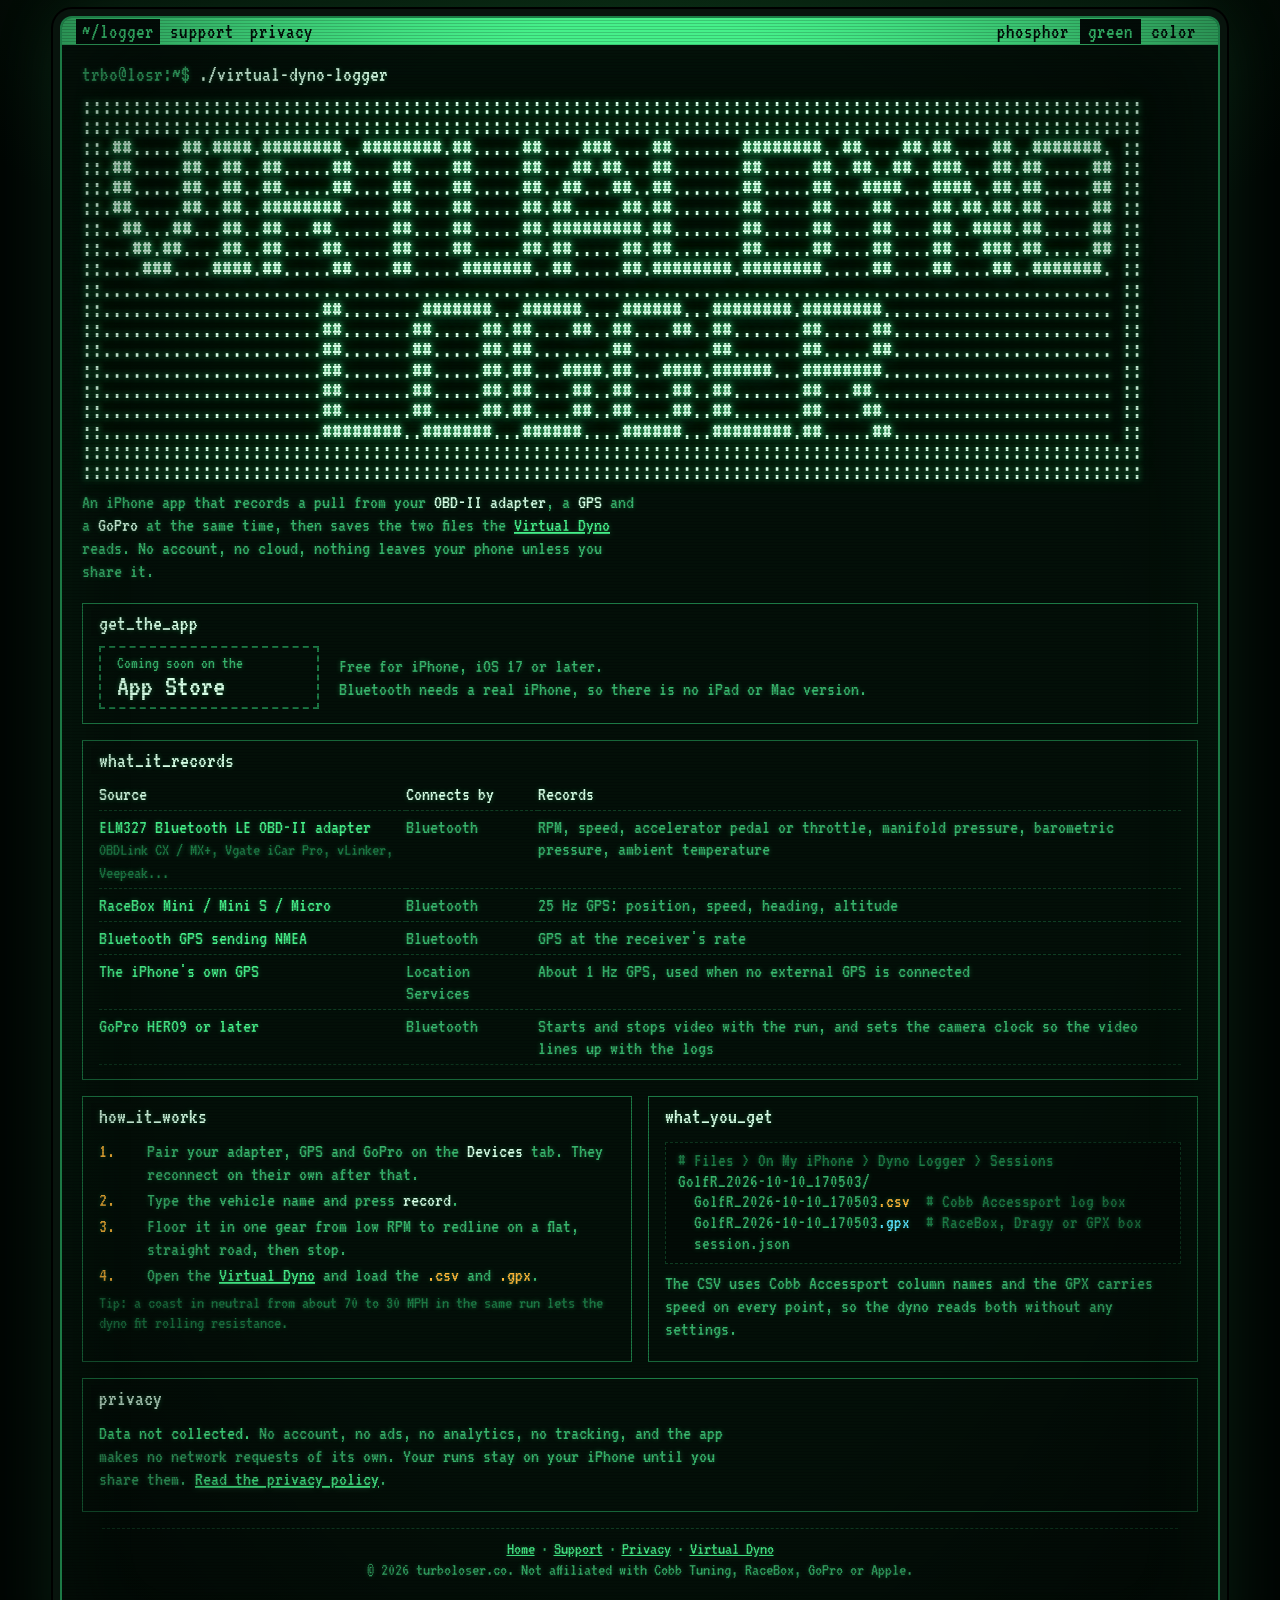
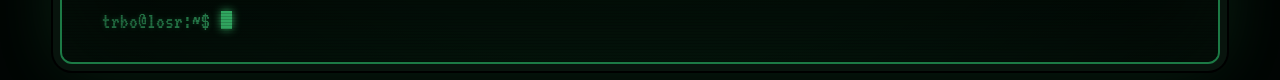
==== index.html @ 75810729 "Support site for the Virtual Dyno Logger iOS app Landing, support and privacy pages plus a 404, styl" ====
<!doctype html>
<html lang="en"><head><meta charset="utf-8">
<meta name="viewport" content="width=device-width, initial-scale=1, viewport-fit=cover">
<meta name="color-scheme" content="dark">
<script>try{let p;try{p=localStorage.getItem("vdl-phosphor")}catch{}document.documentElement.dataset.phosphor=["green","color"].includes(p)?p:"green"}catch{}
try{let s;try{s=sessionStorage.getItem("vdl-boot");sessionStorage.setItem("vdl-boot","1")}catch{}if(!matchMedia("(prefers-reduced-motion:reduce)").matches&&!s)document.documentElement.classList.add("bt")}catch{}</script>
<title>Virtual Dyno Logger for iPhone</title>
<meta name="description" content="Record OBD-II, GPS and GoPro at once on your iPhone and get the two files the Virtual Dyno reads. No account, nothing leaves your phone.">
<link rel="canonical" href="https://dynologger.turboloser.co/">
<link rel="icon" href="/icons/icon-192.png" type="image/png">
<link rel="apple-touch-icon" href="/icons/apple-touch-icon.png">
<meta name="theme-color" content="#010503">
<meta property="og:type" content="website">
<meta property="og:site_name" content="Virtual Dyno Logger">
<meta property="og:title" content="Virtual Dyno Logger for iPhone">
<meta property="og:description" content="Record OBD-II, GPS and GoPro at once on your iPhone and get the two files the Virtual Dyno reads. No account, nothing leaves your phone.">
<meta property="og:url" content="https://dynologger.turboloser.co/">
<link rel="preload" href="/fonts/vt323-latin-400-normal.woff2" as="font" type="font/woff2" crossorigin>
<link rel="stylesheet" href="/style.css">
</head>
<body>
<a class="skip" href="#main">Skip to content</a>
<div class="win">
<div class="crt" aria-hidden="true"></div>
<div class="bar"><nav aria-label="Site"><a href="/" aria-current="page">~/logger</a><a href="/support/">support</a><a href="/privacy/">privacy</a></nav><div class="ph" id="phos" role="group" aria-label="Phosphor color"><span class="pl" aria-hidden="true">phosphor</span><button type="button" data-p="green" aria-pressed="true">green</button><button type="button" data-p="color" aria-pressed="false">color</button></div></div>
<div class="app">
<header class="hgrp">
 <div class="boot" aria-hidden="true">trbo@losr:~$ <span class="type">./virtual-dyno-logger</span></div>
 <h1 class="vh">Virtual Dyno Logger</h1>
 <div class="ban">
 <div class="art row" aria-hidden="true">::::::::::::::::::::::::::::::::::::::::::::::::::::::::::::::::::::::::::::::::::::::::::::::::::::::::::
::::::::::::::::::::::::::::::::::::::::::::::::::::::::::::::::::::::::::::::::::::::::::::::::::::::::::
::.##.....##.####.########..########.##.....##....###....##.......########..##....##.##....##..#######. ::
::.##.....##..##..##.....##....##....##.....##...##.##...##.......##.....##..##..##..###...##.##.....## ::
::.##.....##..##..##.....##....##....##.....##..##...##..##.......##.....##...####...####..##.##.....## ::
::.##.....##..##..########.....##....##.....##.##.....##.##.......##.....##....##....##.##.##.##.....## ::
::..##...##...##..##...##......##....##.....##.#########.##.......##.....##....##....##..####.##.....## ::
::...##.##....##..##....##.....##....##.....##.##.....##.##.......##.....##....##....##...###.##.....## ::
::....###....####.##.....##....##.....#######..##.....##.########.########.....##....##....##..#######. ::
::..................................................................................................... ::
::......................##........#######...######....######...########.########....................... ::
::......................##.......##.....##.##....##..##....##..##.......##.....##...................... ::
::......................##.......##.....##.##........##........##.......##.....##...................... ::
::......................##.......##.....##.##...####.##...####.######...########....................... ::
::......................##.......##.....##.##....##..##....##..##.......##...##........................ ::
::......................##.......##.....##.##....##..##....##..##.......##....##....................... ::
::......................########..#######...######....######...########.##.....##...................... ::
::::::::::::::::::::::::::::::::::::::::::::::::::::::::::::::::::::::::::::::::::::::::::::::::::::::::::
::::::::::::::::::::::::::::::::::::::::::::::::::::::::::::::::::::::::::::::::::::::::::::::::::::::::::</div>
 <div class="art stack" aria-hidden="true">::::::::::::::::::::::::::::::::::::::::::::::::::::::::::::::::::::
::::::::::::::::::::::::::::::::::::::::::::::::::::::::::::::::::::
::.##.....##.####.########..########.##.....##....###....##...... ::
::.##.....##..##..##.....##....##....##.....##...##.##...##...... ::
::.##.....##..##..##.....##....##....##.....##..##...##..##...... ::
::.##.....##..##..########.....##....##.....##.##.....##.##...... ::
::..##...##...##..##...##......##....##.....##.#########.##...... ::
::...##.##....##..##....##.....##....##.....##.##.....##.##...... ::
::....###....####.##.....##....##.....#######..##.....##.######## ::
::............................................................... ::
::.............########..##....##.##....##..#######.............. ::
::.............##.....##..##..##..###...##.##.....##............. ::
::.............##.....##...####...####..##.##.....##............. ::
::.............##.....##....##....##.##.##.##.....##............. ::
::.............##.....##....##....##..####.##.....##............. ::
::.............##.....##....##....##...###.##.....##............. ::
::.............########.....##....##....##..#######.............. ::
::............................................................... ::
::...##........#######...######....######...########.########.... ::
::...##.......##.....##.##....##..##....##..##.......##.....##... ::
::...##.......##.....##.##........##........##.......##.....##... ::
::...##.......##.....##.##...####.##...####.######...########.... ::
::...##.......##.....##.##....##..##....##..##.......##...##..... ::
::...##.......##.....##.##....##..##....##..##.......##....##.... ::
::...########..#######...######....######...########.##.....##... ::
::::::::::::::::::::::::::::::::::::::::::::::::::::::::::::::::::::
::::::::::::::::::::::::::::::::::::::::::::::::::::::::::::::::::::</div>
 </div>
 <p class="intro">An iPhone app that records a pull from your <b>OBD-II adapter</b>, a <b>GPS</b> and a <b>GoPro</b> at the same time, then saves the two files the <a href="https://dyno.turboloser.co/">Virtual Dyno</a> reads. No account, no cloud, nothing leaves your phone unless you share it.</p>
</header>
<main id="main">
<section aria-labelledby="get">
 <h2 id="get">get_the_app</h2>
 <div class="get">
  <!-- When the app is live: replace this element with Apple's official "Download on the App Store" badge
       (https://developer.apple.com/app-store/marketing/guidelines/) wrapped in a link to the App Store listing. -->
  <span class="store" aria-disabled="true"><small>Coming soon on the</small><span>App Store</span></span>
  <p>Free for iPhone, iOS 17 or later.<br>Bluetooth needs a real iPhone, so there is no iPad or Mac version.</p>
 </div>
</section>
<section aria-labelledby="rec">
 <h2 id="rec">what_it_records</h2>
 <div class="wrap"><table class="tbl">
  <thead><tr><th scope="col">Source</th><th scope="col">Connects by</th><th scope="col">Records</th></tr></thead>
  <tbody>
   <tr><td>ELM327 Bluetooth LE OBD-II adapter<br><span class="meta">OBDLink CX / MX+, Vgate iCar Pro, vLinker, Veepeak...</span></td><td>Bluetooth</td><td>RPM, speed, accelerator pedal or throttle, manifold pressure, barometric pressure, ambient temperature</td></tr>
   <tr><td>RaceBox Mini / Mini S / Micro</td><td>Bluetooth</td><td>25 Hz GPS: position, speed, heading, altitude</td></tr>
   <tr><td>Bluetooth GPS sending NMEA</td><td>Bluetooth</td><td>GPS at the receiver's rate</td></tr>
   <tr><td>The iPhone's own GPS</td><td>Location Services</td><td>About 1 Hz GPS, used when no external GPS is connected</td></tr>
   <tr><td>GoPro HERO9 or later</td><td>Bluetooth</td><td>Starts and stops video with the run, and sets the camera clock so the video lines up with the logs</td></tr>
  </tbody>
 </table></div>
</section>
<div class="grid">
<section aria-labelledby="how">
 <h2 id="how">how_it_works</h2>
 <ol class="steps">
  <li>Pair your adapter, GPS and GoPro on the <strong>Devices</strong> tab. They reconnect on their own after that.</li>
  <li>Type the vehicle name and press <strong>record</strong>.</li>
  <li>Floor it in one gear from low RPM to redline on a flat, straight road, then stop.</li>
  <li>Open the <a href="https://dyno.turboloser.co/">Virtual Dyno</a> and load the <code>.csv</code> and <code>.gpx</code>.</li>
 </ol>
 <p class="meta">Tip: a coast in neutral from about 70 to 30 MPH in the same run lets the dyno fit rolling resistance.</p>
</section>
<section aria-labelledby="files">
 <h2 id="files">what_you_get</h2>
 <pre><span class="c"># Files &gt; On My iPhone &gt; Dyno Logger &gt; Sessions</span>
GolfR_2026-10-10_170503/
  GolfR_2026-10-10_170503<span class="a">.csv</span>  <span class="c"># Cobb Accessport log box</span>
  GolfR_2026-10-10_170503<span class="b">.gpx</span>  <span class="c"># RaceBox, Dragy or GPX box</span>
  session.json</pre>
 <p>The CSV uses Cobb Accessport column names and the GPX carries speed on every point, so the dyno reads both without any settings.</p>
</section>
</div>
<section aria-labelledby="priv">
 <h2 id="priv">privacy</h2>
 <p><span class="ok">Data not collected.</span> No account, no ads, no analytics, no tracking, and the app makes no network requests of its own. Your runs stay on your iPhone until you share them. <a href="/privacy/">Read the privacy policy</a>.</p>
</section>
</main>
<footer class="foot"><a href="/">Home</a>·<a href="/support/">Support</a>·<a href="/privacy/">Privacy</a>·<a href="https://dyno.turboloser.co/">Virtual Dyno</a><br>© 2026 turboloser.co. Not affiliated with Cobb Tuning, RaceBox, GoPro or Apple.</footer>
<div class="ps1" aria-hidden="true">trbo@losr:~$ <i></i></div>
</div>
<script src="/site.js"></script>
</body></html>
---- style.css ----
/* Virtual Dyno Logger site. Tokens, window, bar, banner and footer are copied from the Virtual Dyno
   (syntaxless/virtual-dyno index.html) so the two sites look like one family. Green is the default phosphor. */
@font-face{font-family:"VT323";font-style:normal;font-weight:400;font-display:block;src:url(/fonts/vt323-latin-400-normal.woff2) format("woff2")}
:root{--desk:#010503;--bg:#030f08;--screen:#020b06;--fg:#46f08a;--hi:#d6ffe6;--mut:#37b46c;--dim:#1c7a45;--faint:#0e3d22;--s1:#46f08a;--s2:#ffb938;--s3:#59e4ff;--s4:#ff7ad9;--err:#ff6b5e;--ink:#02100a;--rgb:70,240,138;--halo:#08240f;--bezel:#08140d;--mono:"VT323",ui-monospace,"SF Mono","Cascadia Mono",Menlo,Consolas,"DejaVu Sans Mono","Liberation Mono",monospace;color-scheme:dark}
:root[data-phosphor="color"]{--desk:#001a21;--bg:#002b36;--screen:#00212b;--fg:#268bd2;--hi:#eee8d5;--mut:#93a1a1;--dim:#839496;--faint:#586e75;--s1:#268bd2;--s2:#b58900;--s3:#2aa198;--s4:#e55fa6;--err:#ef5f5c;--ink:#002b36;--rgb:38,139,210;--halo:#073642;--bezel:#073642}
*{box-sizing:border-box}
html{background:var(--desk)}
body{margin:0;min-height:100vh;padding:max(16px,env(safe-area-inset-top)) 16px max(16px,env(safe-area-inset-bottom));background-color:var(--desk);background-image:radial-gradient(1100px 620px at 50% -80px,var(--halo),transparent 70%);color:var(--fg);font:22px/1.2 var(--mono);text-shadow:0 0 5px rgba(var(--rgb),.32)}
::selection{background:var(--fg);color:var(--ink);text-shadow:none}
.vh{position:absolute;width:1px;height:1px;margin:-1px;padding:0;overflow:hidden;clip:rect(0 0 0 0);border:0}
.skip{position:absolute;left:-999px;top:8px;z-index:20;background:var(--fg);color:var(--ink);padding:2px 8px}
.skip:focus{left:24px}

.win{position:relative;max-width:1160px;margin:0 auto;background:var(--bg);border:2px solid var(--dim);border-radius:12px;overflow:hidden;overflow:clip;box-shadow:0 0 0 7px var(--bezel),0 0 0 9px #000,0 0 70px rgba(var(--rgb),.14),inset 0 0 90px rgba(var(--rgb),.07)}
.crt{position:absolute;inset:0;z-index:9;pointer-events:none;background:repeating-linear-gradient(transparent 0 2px,rgba(0,0,0,.17) 2px 3px),radial-gradient(ellipse at 50% 45%,transparent 58%,rgba(0,0,0,.5))}
@media (prefers-contrast:more){.crt{display:none}}
.bar{display:flex;flex-wrap:wrap;align-items:center;justify-content:space-between;gap:0 12px;background:var(--fg);color:var(--ink);padding:1px 14px;font-size:21px;letter-spacing:.05em;text-shadow:none}
.bar nav{display:flex;flex-wrap:wrap;gap:0 4px}
.bar nav a{color:var(--ink);text-decoration:none;padding:0 6px}
.bar nav a:hover{text-decoration:underline}
.bar nav a[aria-current=page]{background:var(--ink);color:var(--fg)}
.bar a:focus-visible,.ph button:focus-visible{outline:1px dashed var(--ink);outline-offset:2px}
.ph{display:flex;align-items:center;gap:2px;margin-left:auto}
.ph .pl{margin-right:8px}
.ph button{font:inherit;letter-spacing:inherit;color:var(--ink);background:none;border:0;padding:0 8px;cursor:pointer;text-shadow:none}
.ph button:hover{text-decoration:underline}
.ph button[aria-pressed="true"]{background:var(--ink);color:var(--fg);text-decoration:none}

.app{display:grid;grid-template-columns:minmax(0,1fr);gap:16px;padding:16px 20px 12px;align-items:start}
.boot{color:var(--mut)}
.type{display:inline-block;box-sizing:content-box;width:var(--w,21ch);overflow:hidden;white-space:nowrap;vertical-align:bottom;color:var(--hi)}
html.bt .type{animation:typing .6s steps(var(--n,21)) .15s backwards}
@keyframes typing{from{width:0}}
@keyframes rv{from{clip-path:inset(0 -50px 100% -50px)}to{clip-path:inset(-50px)}}
html.bt :is(.art,.intro,main>section,.foot,.ps1){animation:rv .2s steps(6) var(--t,.9s) backwards}
html.bt .art{--t:.85s}
html.bt main>section:nth-of-type(2){--t:1.05s}
html.bt main>section:nth-of-type(n+3){--t:1.15s}
html.bt :is(.foot,.ps1){--t:1.25s}

.hgrp{min-width:0;container:hgrp/inline-size}
.ban{container:ban/inline-size}
.art{display:block;margin:10px 0 6px;font:400 28px/.8 var(--mono);color:var(--hi);text-shadow:0 0 6px var(--fg),0 0 22px rgba(var(--rgb),.45);white-space:pre;font-size:min(28px,calc((100vw - 56px)/29));font-size:min(28px,calc(100cqw/29))}
.art.row{display:none;font-size:min(28px,calc(100cqw/44))}
@container hgrp (min-width:520px){.art.row{display:block}.art.stack{display:none}}
html.nofont .ban{display:none}
html.nofont h1.vh{position:static;width:auto;height:auto;margin:10px 0 16px;overflow:visible;clip:auto;font:400 32px/1 var(--mono);color:var(--hi);text-shadow:0 0 6px var(--fg),0 0 22px rgba(var(--rgb),.45)}
h1.page{margin:8px 0 4px;font:400 40px/1 var(--mono);color:var(--hi);text-shadow:0 0 6px var(--fg),0 0 22px rgba(var(--rgb),.45)}
h1.page::before{content:"# ";color:var(--dim)}
.intro{margin:2px 0 4px;color:var(--mut);max-width:70ch}
.intro b{font-weight:400;color:var(--hi)}

main{display:flex;flex-direction:column;gap:16px;min-width:0}
section{border:1px solid var(--dim);padding:6px 16px 14px;min-width:0}
h2{display:inline-block;margin:-20px 0 4px -8px;padding:0 8px;background:var(--bg);font:400 22px/1.2 var(--mono);color:var(--hi)}
h3{margin:14px 0 2px;font:400 22px/1.2 var(--mono);color:var(--hi)}
h3::before{content:"> ";color:var(--fg)}
p,li{color:var(--mut);font-size:20px;line-height:1.15;max-width:78ch}
p{margin:6px 0}
ul,ol{margin:6px 0;padding-left:1.4em}
li{margin:3px 0}
ul{list-style:none;padding-left:1.2em}
ul>li::before{content:"-";display:inline-block;width:1.2em;margin-left:-1.2em;color:var(--dim)}
ol>li::marker{color:var(--dim)}
strong,b{font-weight:400;color:var(--hi)}
a{color:var(--fg)}
a:hover{background:var(--fg);color:var(--ink);text-decoration:none;text-shadow:none}
a:focus-visible{outline:1px dashed var(--hi);outline-offset:3px}
code,pre,kbd{font-family:var(--mono)}
code{color:var(--s2)}
pre{margin:8px 0;padding:8px 12px;border:1px dashed var(--faint);background:var(--screen);color:var(--mut);font-size:19px;line-height:1.1;overflow-x:auto;white-space:pre}
pre .c{color:var(--dim)}pre .a{color:var(--s2)}pre .b{color:var(--s3)}

.grid{display:grid;grid-template-columns:repeat(auto-fit,minmax(min(100%,300px),1fr));gap:16px}
.tbl{width:100%;border-collapse:collapse;font-size:20px;line-height:1.1}
.tbl th,.tbl td{text-align:left;vertical-align:top;padding:5px 12px 5px 0;border-bottom:1px dashed var(--faint)}
.tbl th{font-weight:400;color:var(--hi)}
.tbl td{color:var(--mut)}
.tbl td:first-child{color:var(--fg)}
.wrap{overflow-x:auto}

.get{display:flex;flex-wrap:wrap;align-items:center;gap:10px 20px;margin-top:6px}
.store{display:inline-flex;flex-direction:column;justify-content:center;min-width:220px;padding:6px 16px;border:2px solid var(--fg);color:var(--hi);text-decoration:none;line-height:1;box-shadow:0 0 10px rgba(var(--rgb),.25)}
.store small{font-size:17px;color:var(--mut)}
.store span{font-size:30px}
a.store:hover{background:var(--fg);color:var(--ink)}
a.store:hover small{color:var(--ink)}
.store[aria-disabled=true]{border-style:dashed;border-color:var(--dim);box-shadow:none;cursor:default}
.get p{margin:0;font-size:20px}
.btn{display:inline-block;color:var(--fg);padding:2px 4px;text-decoration:none}
.btn::before{content:"[ "}.btn::after{content:" ]"}

.steps{counter-reset:s;list-style:none;padding:0}
.steps li{counter-increment:s;padding-left:2.4em;text-indent:-2.4em}
.steps li::before{content:counter(s) ". ";display:inline-block;width:2.4em;text-indent:0;color:var(--s2)}
.ok{color:var(--s1)}.warn{color:var(--s2)}
.meta{color:var(--dim);font-size:18px}
details{margin:6px 0;border-bottom:1px dashed var(--faint);padding-bottom:6px}
summary{color:var(--fg);font-size:21px;cursor:pointer;list-style:none}
summary::-webkit-details-marker{display:none}
summary::before{content:"+ ";color:var(--dim)}details[open]>summary::before{content:"- "}
summary:hover,details[open]>summary{color:var(--hi)}
summary:focus-visible{outline:1px dashed var(--hi);outline-offset:3px}
.mail{font-size:26px}

.foot{margin:0 20px;padding:10px 0 8px;border-top:1px dashed var(--faint);color:var(--mut);font-size:18px;text-align:center}
.foot a{margin:0 6px}
.ps1{padding:2px 20px 16px;color:var(--mut)}
.ps1 i{display:inline-block;width:.5em;height:.8em;margin-left:2px;vertical-align:-.05em;background:var(--fg);box-shadow:0 0 8px var(--fg);animation:blink2 1.06s steps(1) infinite}
@keyframes blink2{50%{opacity:0}}
@media (max-width:480px){.ph .pl{display:none}.ph button{padding:0 5px}.bar nav a{padding:0 4px}}
@media (max-width:600px){.tbl th:nth-child(2),.tbl td:nth-child(2){display:none}body{padding-left:10px;padding-right:10px;font-size:20px}.app{padding:12px 12px 8px}section{padding:6px 12px 12px}.foot{margin:0 12px}.ps1{padding:2px 12px 14px}h1.page{font-size:34px}.win{box-shadow:0 0 0 4px var(--bezel),0 0 0 5px #000,0 0 40px rgba(var(--rgb),.14),inset 0 0 70px rgba(var(--rgb),.07)}}
@media (prefers-reduced-motion:reduce){.type,.ps1 i{animation:none}}
@media print{.crt,.ph,.ps1,.skip{display:none}body{background:#fff;color:#000;text-shadow:none}.win{box-shadow:none;border:0}}
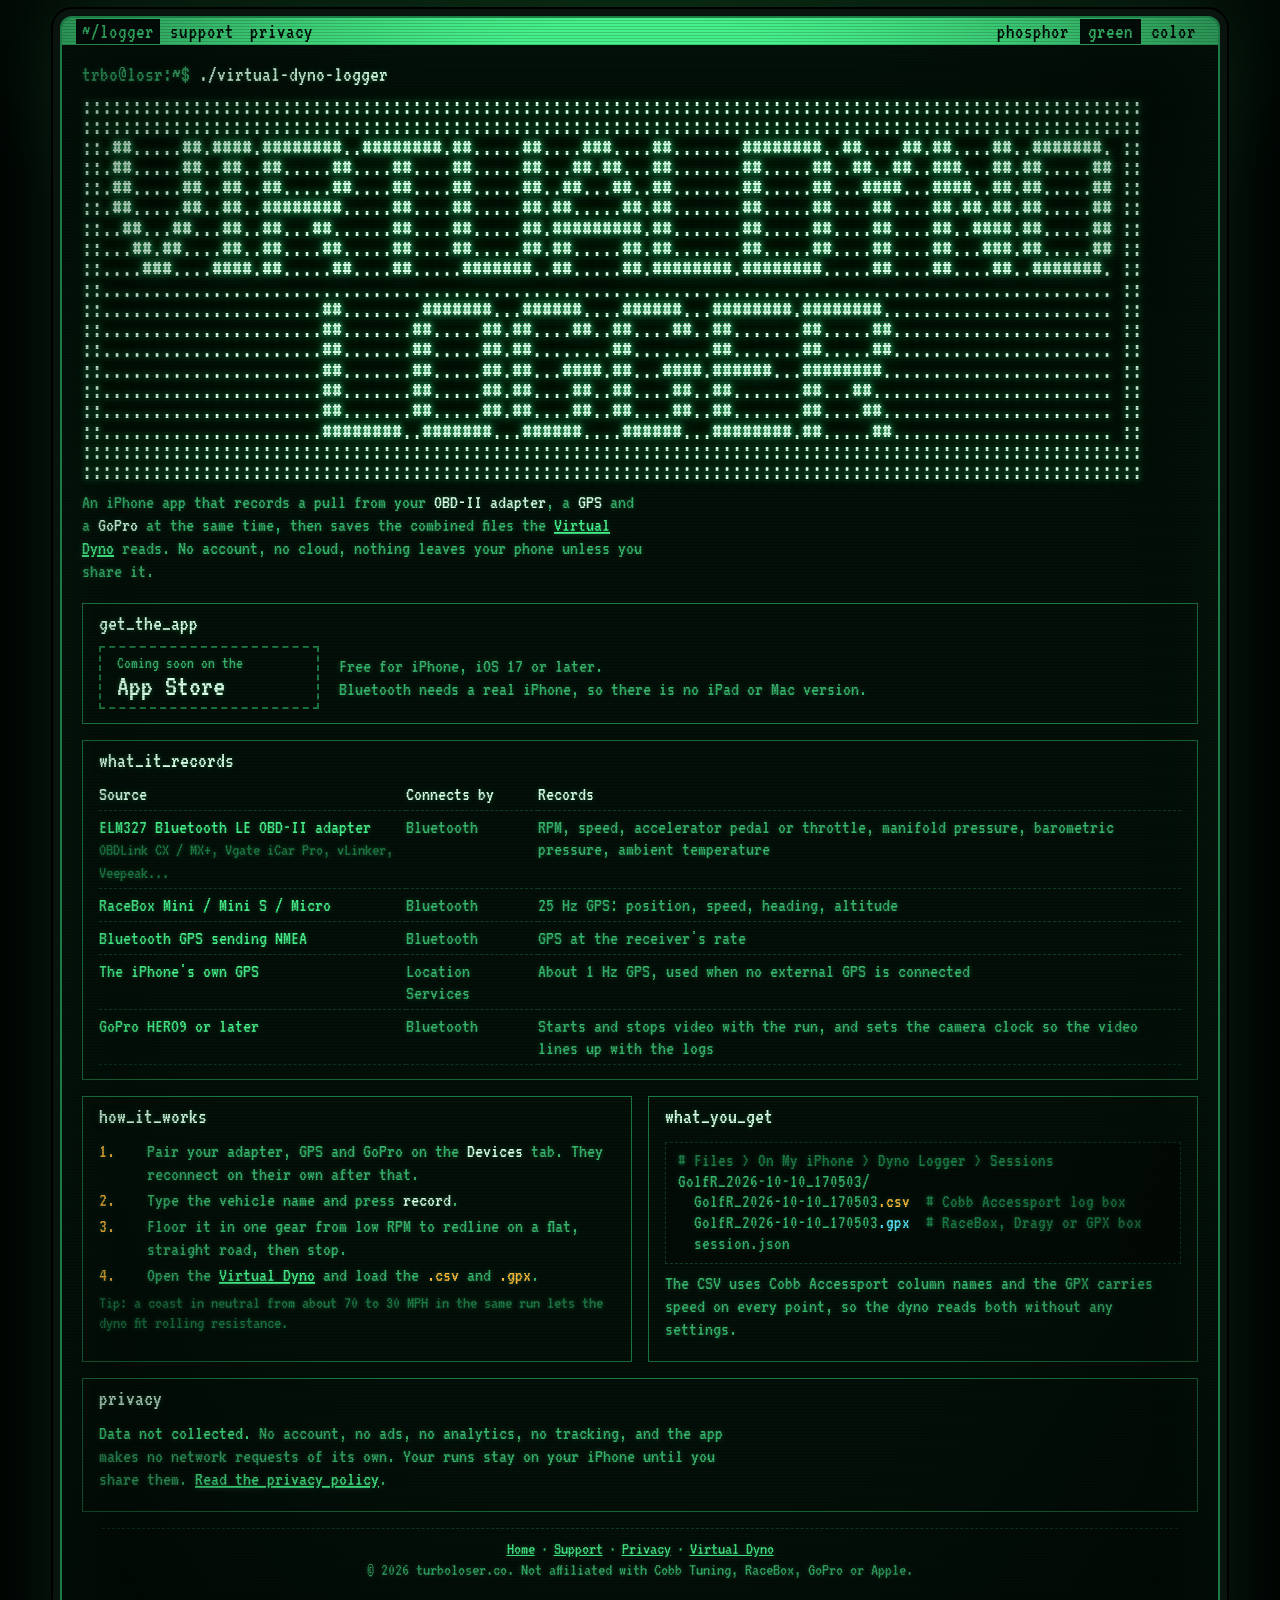
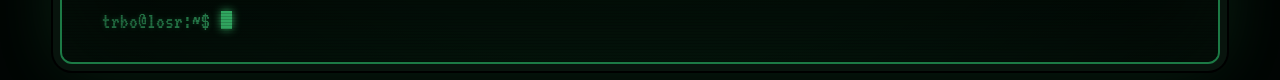
==== commit a05696fa: "Landing intro: "saves the combined files" Co-Authored-By: Claude Opus 5.5 <noreply@anthropic.com> Cl" ====
--- a/index.html
+++ b/index.html
@@ -75,7 +75,7 @@
 ::::::::::::::::::::::::::::::::::::::::::::::::::::::::::::::::::::
 ::::::::::::::::::::::::::::::::::::::::::::::::::::::::::::::::::::</div>
  </div>
- <p class="intro">An iPhone app that records a pull from your <b>OBD-II adapter</b>, a <b>GPS</b> and a <b>GoPro</b> at the same time, then saves the two files the <a href="https://dyno.turboloser.co/">Virtual Dyno</a> reads. No account, no cloud, nothing leaves your phone unless you share it.</p>
+ <p class="intro">An iPhone app that records a pull from your <b>OBD-II adapter</b>, a <b>GPS</b> and a <b>GoPro</b> at the same time, then saves the combined files the <a href="https://dyno.turboloser.co/">Virtual Dyno</a> reads. No account, no cloud, nothing leaves your phone unless you share it.</p>
 </header>
 <main id="main">
 <section aria-labelledby="get">
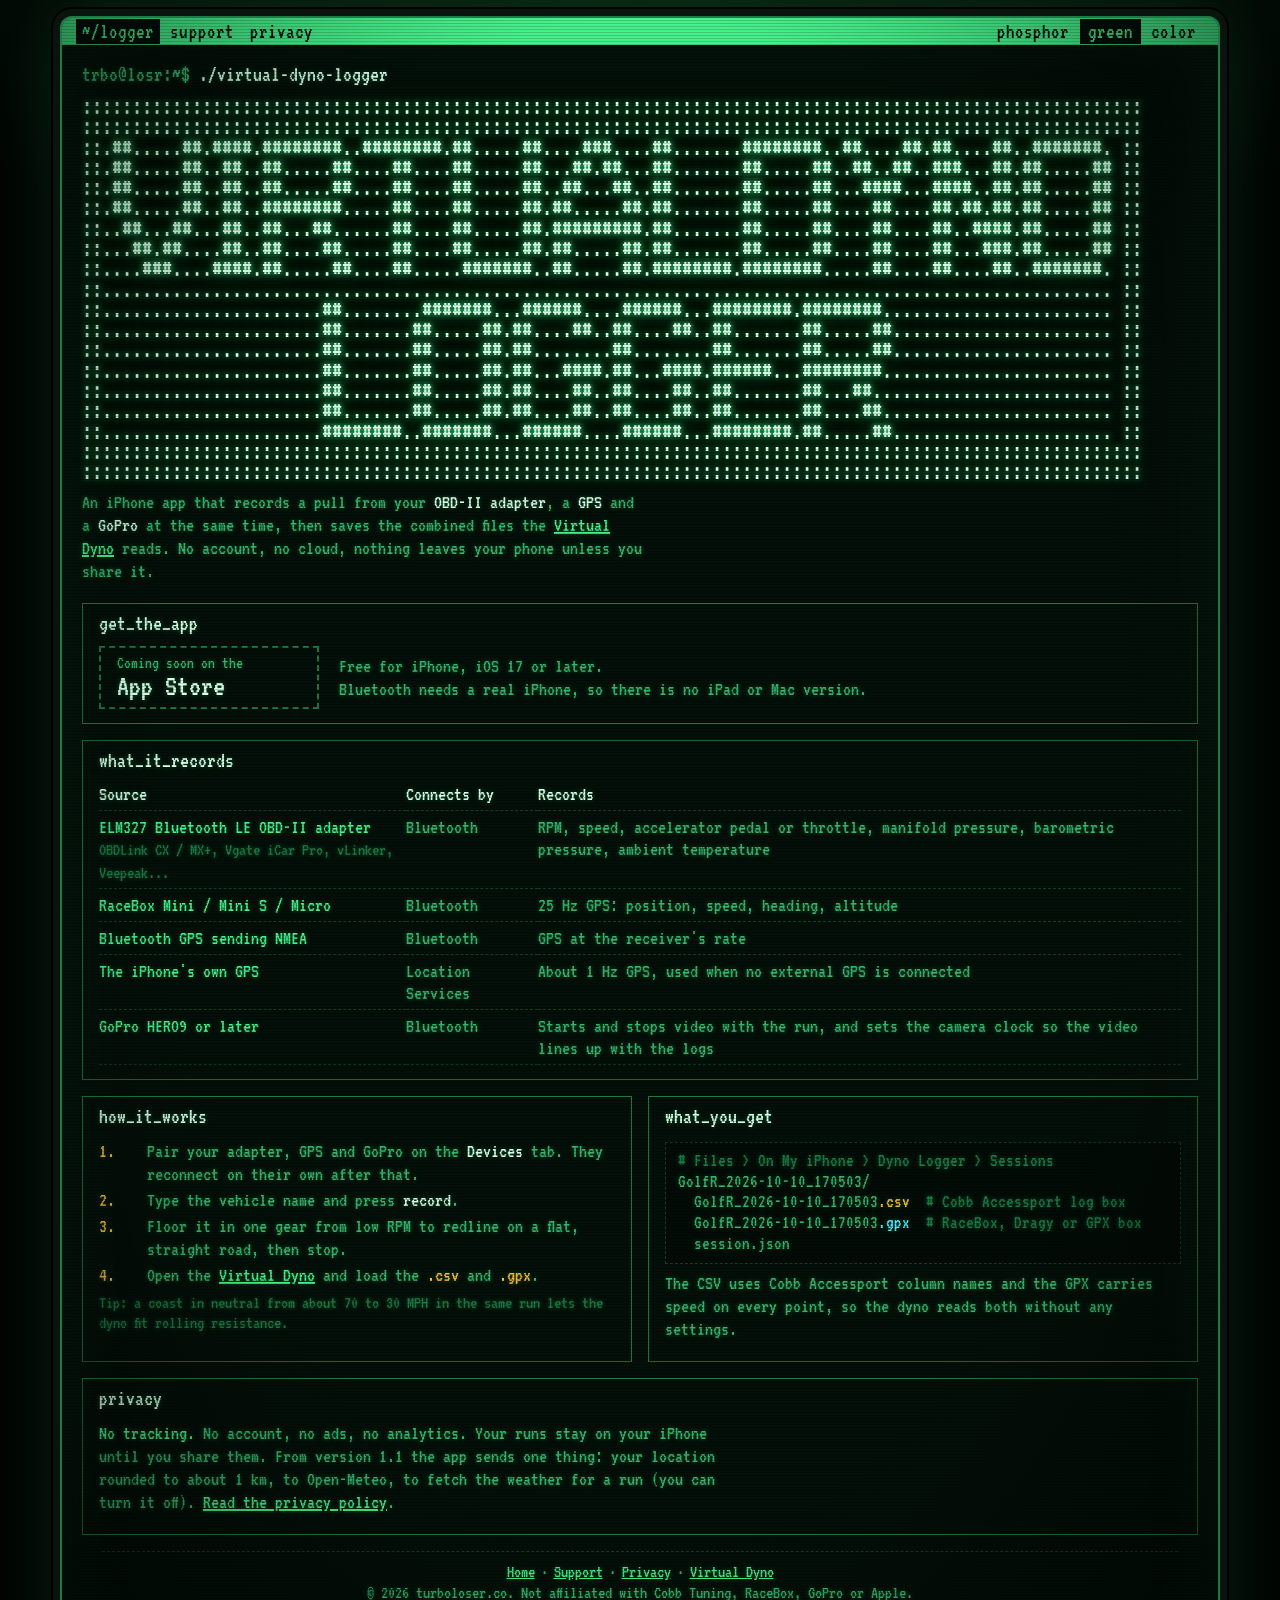
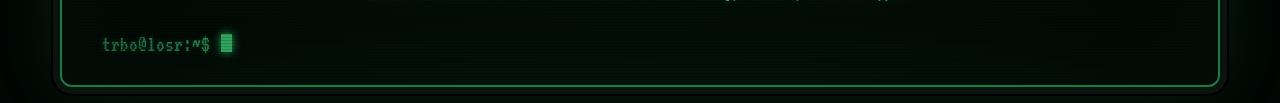
==== commit 2bc227d2: "Privacy policy: the weather lookup and barometer in version 1.1 Co-Authored-By: Claude Opus 5.5 <nor" ====
--- a/index.html
+++ b/index.html
@@ -5,7 +5,7 @@
 <script>try{let p;try{p=localStorage.getItem("vdl-phosphor")}catch{}document.documentElement.dataset.phosphor=["green","color"].includes(p)?p:"green"}catch{}
 try{let s;try{s=sessionStorage.getItem("vdl-boot");sessionStorage.setItem("vdl-boot","1")}catch{}if(!matchMedia("(prefers-reduced-motion:reduce)").matches&&!s)document.documentElement.classList.add("bt")}catch{}</script>
 <title>Virtual Dyno Logger for iPhone</title>
-<meta name="description" content="Record OBD-II, GPS and GoPro at once on your iPhone and get the two files the Virtual Dyno reads. No account, nothing leaves your phone.">
+<meta name="description" content="Record OBD-II, GPS and GoPro at once on your iPhone and get the combined files the Virtual Dyno reads. No account, nothing leaves your phone.">
 <link rel="canonical" href="https://dynologger.turboloser.co/">
 <link rel="icon" href="/icons/icon-192.png" type="image/png">
 <link rel="apple-touch-icon" href="/icons/apple-touch-icon.png">
@@ -13,7 +13,7 @@
 <meta property="og:type" content="website">
 <meta property="og:site_name" content="Virtual Dyno Logger">
 <meta property="og:title" content="Virtual Dyno Logger for iPhone">
-<meta property="og:description" content="Record OBD-II, GPS and GoPro at once on your iPhone and get the two files the Virtual Dyno reads. No account, nothing leaves your phone.">
+<meta property="og:description" content="Record OBD-II, GPS and GoPro at once on your iPhone and get the combined files the Virtual Dyno reads. No account, nothing leaves your phone.">
 <meta property="og:url" content="https://dynologger.turboloser.co/">
 <link rel="preload" href="/fonts/vt323-latin-400-normal.woff2" as="font" type="font/woff2" crossorigin>
 <link rel="stylesheet" href="/style.css">
@@ -123,7 +123,7 @@
 </div>
 <section aria-labelledby="priv">
  <h2 id="priv">privacy</h2>
- <p><span class="ok">Data not collected.</span> No account, no ads, no analytics, no tracking, and the app makes no network requests of its own. Your runs stay on your iPhone until you share them. <a href="/privacy/">Read the privacy policy</a>.</p>
+ <p><span class="ok">No tracking.</span> No account, no ads, no analytics. Your runs stay on your iPhone until you share them. From version 1.1 the app sends one thing: your location rounded to about 1 km, to Open-Meteo, to fetch the weather for a run (you can turn it off). <a href="/privacy/">Read the privacy policy</a>.</p>
 </section>
 </main>
 <footer class="foot"><a href="/">Home</a>·<a href="/support/">Support</a>·<a href="/privacy/">Privacy</a>·<a href="https://dyno.turboloser.co/">Virtual Dyno</a><br>© 2026 turboloser.co. Not affiliated with Cobb Tuning, RaceBox, GoPro or Apple.</footer>
